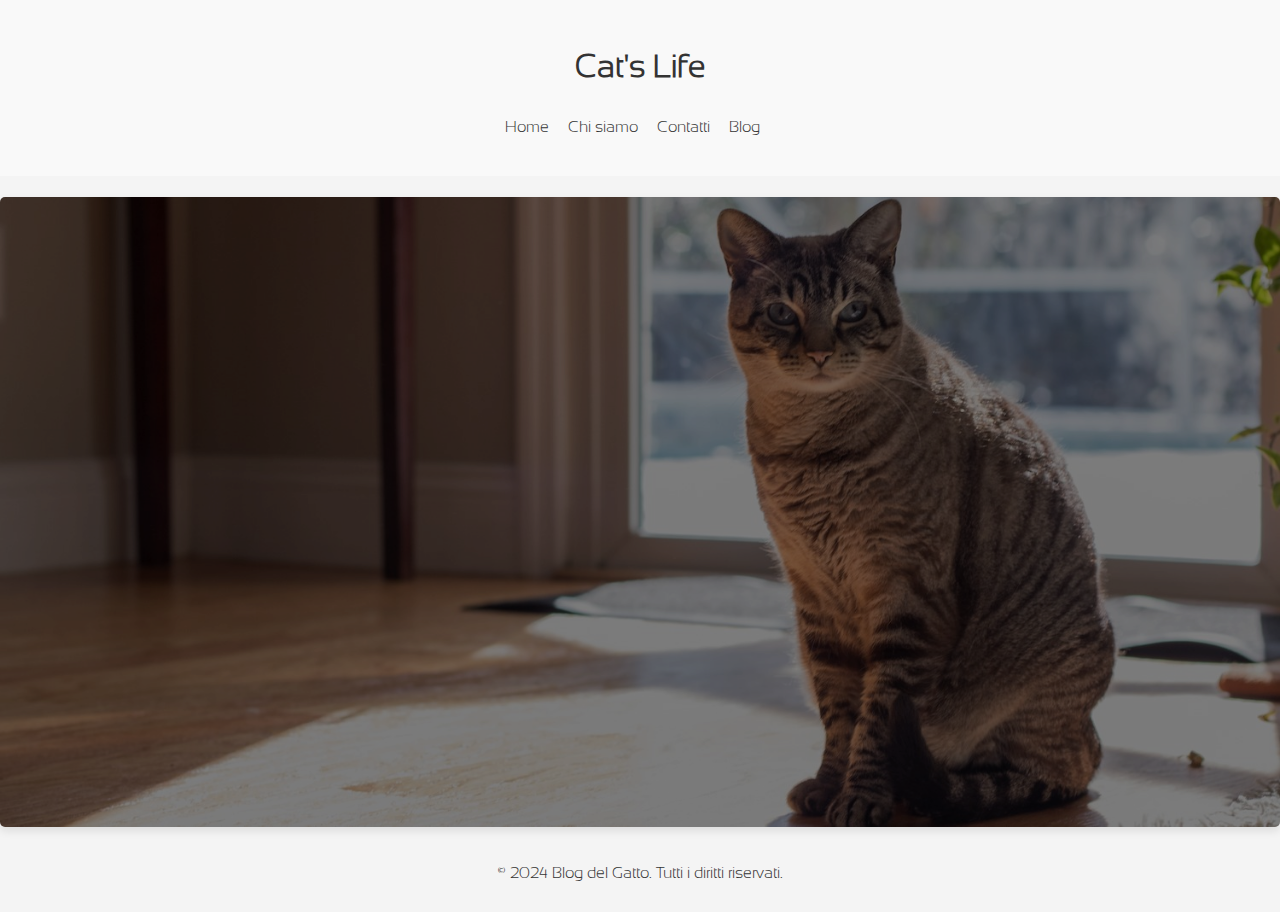
==== index.html @ f3627e88 "Add files via upload" ====
<!DOCTYPE html>
<html lang="it">
<head>
    <meta charset="UTF-8">
    <meta name="viewport" content="width=device-width, initial-scale=1.0">
    <title>Blog del Gatto</title>
    <link rel="stylesheet" href="styles.css">
    <script src="script.js" defer></script>
</head>
<body>
    <header >
        <h1>Cat's Life</h1>
        <nav>
            <ul>
                <li><a href="index.html">Home</a></li>
                <li><a href="about.html">Chi siamo</a></li>
                <li><a href="contact.html">Contatti</a></li>
                <li><a href="blog.html">Blog</a></li>
            </ul>
        </nav>
    </header>
    <main>
        <section id="home">
          <h1></h1>
            <section id="home">
                <div class="image-container mySlides">
                    <img src="cats.jpg" style="width:100%">
                    <div class="overlay-text">
                        <h3 >Cibi che i gatti non possono assolutamente mangiare</h3>
                        <button onclick="">Vai a</button>
                    </div>
                </div>
    
                <div class="image-container mySlides">
                    <img src="blog2.jpg" style="width:100%">
                    <div class="overlay-text">
                        <h2>Come prendersi cura di un gatto anziano</h2>
                        <button onclick="">Vai a</button>
                    </div>
                </div>
    
                <div class="image-container mySlides">
                    <img src="cats.jpg" style="width:100%">
                    <div class="overlay-text">
                        <h2>Perchè è importante il gioco per i gatti?</h2>
                        <button onclick="">Vai a</button>
                    </div>
                </div>

  
  <script>
  var myIndex = 0;
  carousel();
  
  function carousel() {
    var i;
    var x = document.getElementsByClassName("mySlides");
    for (i = 0; i < x.length; i++) {
      x[i].style.display = "none";  
    }
    myIndex++;
    if (myIndex > x.length) {myIndex = 1}    
    x[myIndex-1].style.display = "block";  
    setTimeout(carousel, 4000); // Change image every 2 seconds
  }
  </script>
  
    
                
            
        
        </section>
    </main>
    <footer>
        <p>&copy; 2024 Blog del Gatto. Tutti i diritti riservati.</p>
    </footer>
</body>
</html>
---- styles.css ----
@font-face {
    font-family: 'SansationLight';
    src: url('SansationLight.woff') format('woff');
  }
  
  body {
    font-family: 'SansationLight', Arial, sans-serif;
    line-height: 1.6;
    margin: 0;
    padding: 0;
    background-color: #f4f4f4;
    color: #333;

}

/* Stile per l'intestazione */
header {
  background-color: #f9f9f9;
    padding: 20px;
    text-align: center;
}


nav ul {
    list-style: none;
    padding: 0;
}

nav ul li {
    display: inline;
    margin-right: 15px;
}

nav ul li a {
    text-decoration: none;
    color: #333;
}

li a:hover {
    background-color: #b0b6b2;
    
  }


  .image-container {
    filter: brightness(70%);
    position: relative;
    display: none; /* Nasconde tutte le immagini per default */
    width: 100%;
    border-radius: 10px;
    
}

  img {
    max-width: 100%;
    filter: brightness(70%);
    height: auto;
    border-radius: 5px;
    box-shadow: 0 4px 8px rgba(0, 0, 0, 0.1);
  
  }
  
  .overlay-text {
    text-align: center;
    position: absolute;
    top: 50%;
    left: 50%; /* Aggiungi questa linea */
    transform: translate(-50%, -50%);
    color: #fff;
    opacity: 0; /* Imposta l'opacità iniziale a 0 */
    transition: opacity 1s;
}

#home:hover .overlay-text {
    opacity: 1; 
}

.blog-container {
    display: flex;
    flex-wrap: wrap;
    gap: 20px;
    justify-content: center;
  }
  
  .blog-post {
    background-color: #fff;
    border-radius: 10px;
    box-shadow: 0 4px 8px rgba(0, 0, 0, 0.1);
    overflow: hidden;
    cursor: pointer;
    transition: transform 0.2s;
    text-align: center;
    width: 250px;
    padding: 15px;
  }
  
  .blog-post:hover {
    transform: scale(1.05);
  }
  
  .blog-post img {
    max-width: 100%;
    height: auto;
    border-radius: 10px 10px 0 0;
  }
  
  .blog-post h3 {
    margin-top: 10px;
    font-size: 1.2em;
    color: #34495e;
  }

/* Stile per il piè di pagina */
footer {
 
    text-align: center;
    padding: 10px;
}
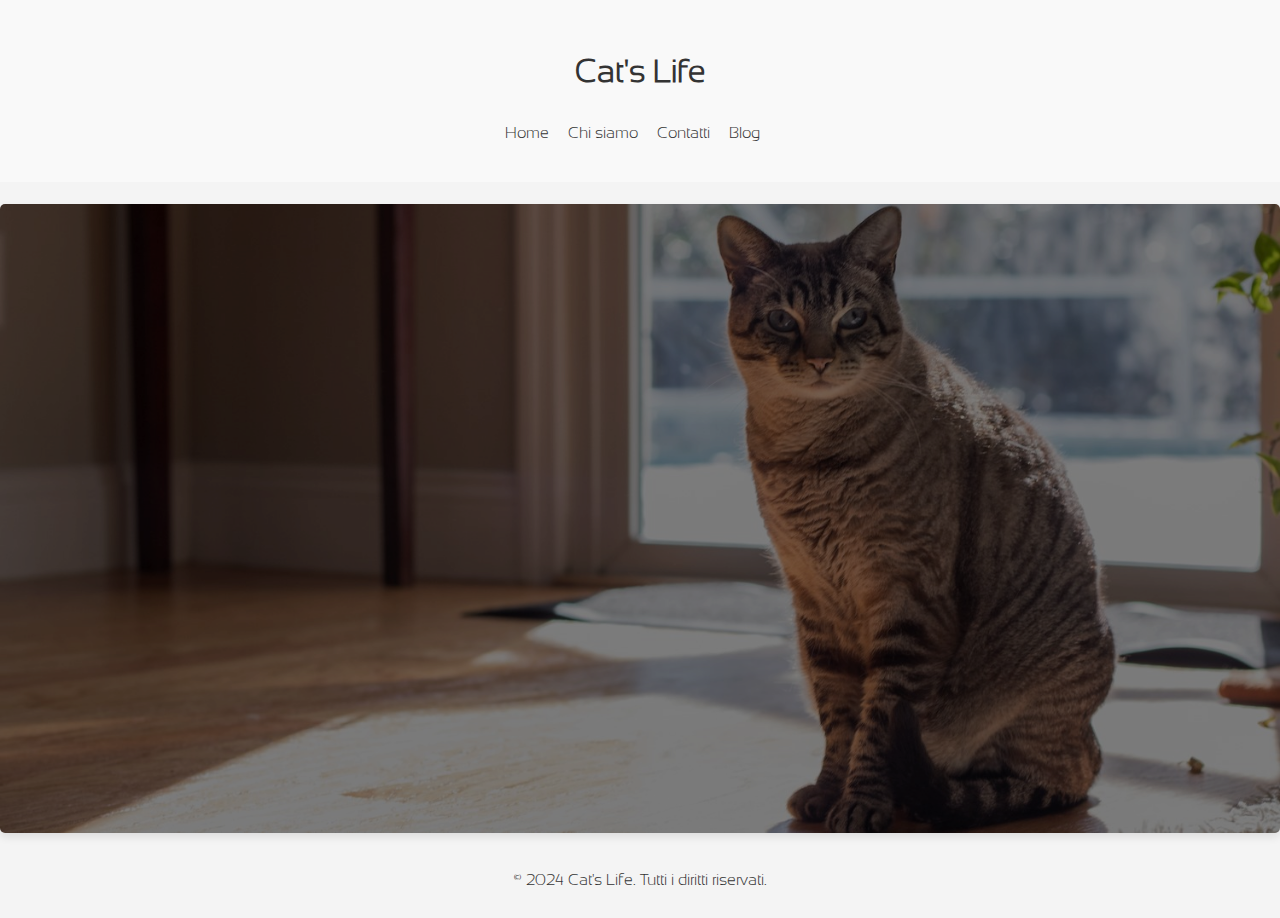
==== commit daeb0514: "Update index.html" ====
--- a/index.html
+++ b/index.html
@@ -3,13 +3,14 @@
 <head>
     <meta charset="UTF-8">
     <meta name="viewport" content="width=device-width, initial-scale=1.0">
-    <title>Blog del Gatto</title>
+    <title>Cat's Life</title>
     <link rel="stylesheet" href="styles.css">
     <script src="script.js" defer></script>
 </head>
 <body>
     <header >
-        <h1>Cat's Life</h1>
+        <h1> Cat's Life  <i class='fas fa-cat' style='font-size:36px'></i></h1>  
+       
         <nav>
             <ul>
                 <li><a href="index.html">Home</a></li>
@@ -27,23 +28,23 @@
                     <img src="cats.jpg" style="width:100%">
                     <div class="overlay-text">
                         <h3 >Cibi che i gatti non possono assolutamente mangiare</h3>
-                        <button onclick="">Vai a</button>
+                        <button onclick="window.location.href='blog1.html'">Vai a</button>
                     </div>
                 </div>
     
                 <div class="image-container mySlides">
-                    <img src="blog2.jpg" style="width:100%">
+                    <img src="ciccio.jpg" style="width:100%">
                     <div class="overlay-text">
                         <h2>Come prendersi cura di un gatto anziano</h2>
-                        <button onclick="">Vai a</button>
+                        <button onclick="window.location.href='blog3.html'">Vai a</button>
                     </div>
                 </div>
     
                 <div class="image-container mySlides">
-                    <img src="cats.jpg" style="width:100%">
+                    <img src="cats2.jpg" style="width:100%">
                     <div class="overlay-text">
                         <h2>Perchè è importante il gioco per i gatti?</h2>
-                        <button onclick="">Vai a</button>
+                        <button onclick="window.location.href='blog2.html'">Vai a</button>
                     </div>
                 </div>
 
@@ -72,7 +73,7 @@
         </section>
     </main>
     <footer>
-        <p>&copy; 2024 Blog del Gatto. Tutti i diritti riservati.</p>
+        <p>&copy; 2024 Cat's Life. Tutti i diritti riservati.</p>
     </footer>
 </body>
 </html>
